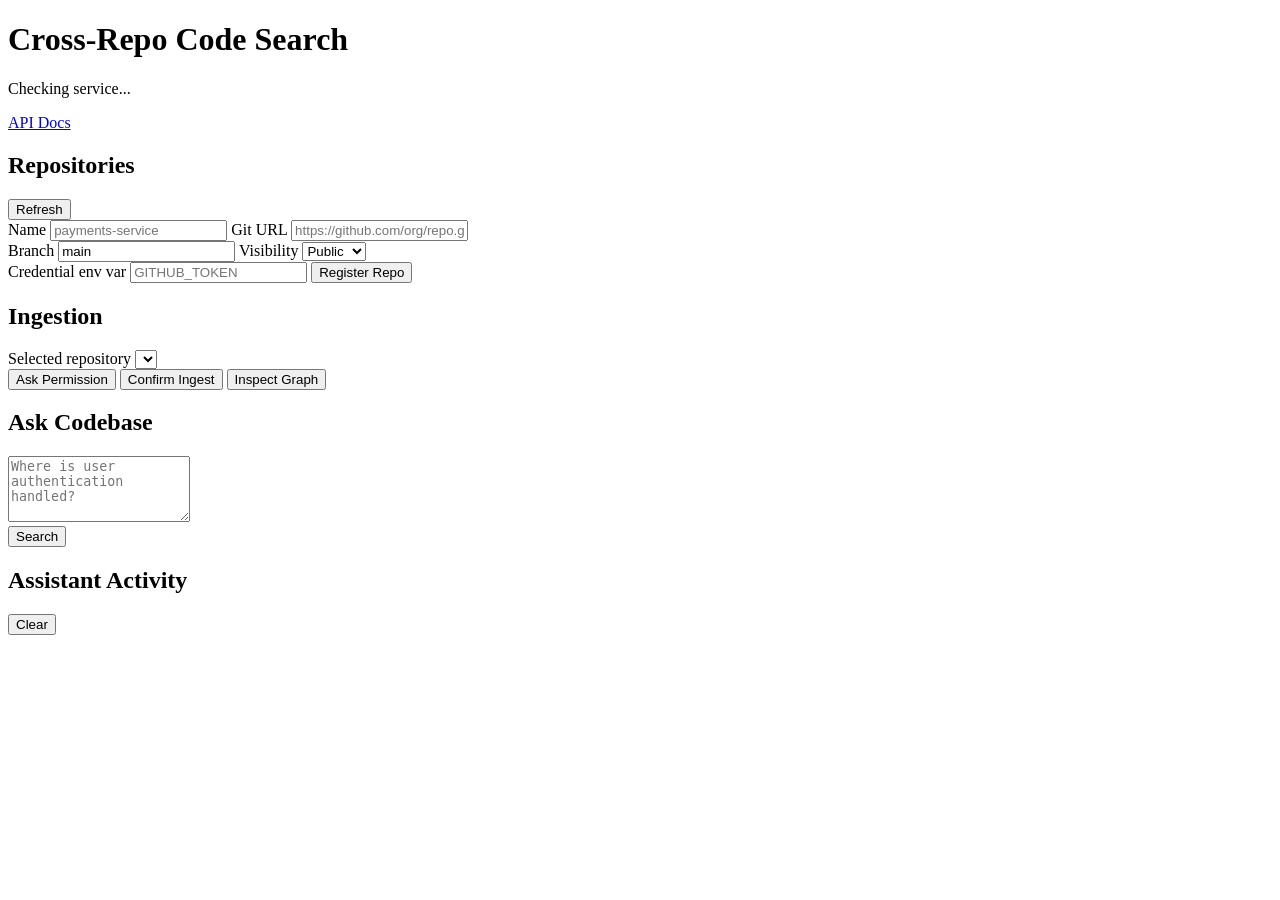
==== src/ui/static/index.html @ 17ad4fb3 "version one done" ====
<!doctype html>
<html lang="en">
  <head>
    <meta charset="utf-8" />
    <meta name="viewport" content="width=device-width, initial-scale=1" />
    <title>Cross-Repo Code Search RAG</title>
    <link rel="stylesheet" href="/static/styles.css" />
  </head>
  <body>
    <header class="topbar">
      <div>
        <h1>Cross-Repo Code Search</h1>
        <p id="health">Checking service...</p>
      </div>
      <a class="docs-link" href="/docs">API Docs</a>
    </header>

    <main class="layout">
      <section class="panel repo-panel">
        <div class="panel-header">
          <h2>Repositories</h2>
          <button id="refreshRepos" title="Refresh repositories">Refresh</button>
        </div>

        <form id="repoForm" class="stack">
          <label>
            Name
            <input name="name" required placeholder="payments-service" />
          </label>
          <label>
            Git URL
            <input name="git_url" required placeholder="https://github.com/org/repo.git" />
          </label>
          <div class="grid-two">
            <label>
              Branch
              <input name="default_branch" value="main" />
            </label>
            <label>
              Visibility
              <select name="visibility">
                <option value="public">Public</option>
                <option value="private">Private</option>
              </select>
            </label>
          </div>
          <label>
            Credential env var
            <input name="credential_env_var" placeholder="GITHUB_TOKEN" />
          </label>
          <button type="submit">Register Repo</button>
        </form>

        <div id="repoList" class="list"></div>
      </section>

      <section class="panel action-panel">
        <div class="panel-header">
          <h2>Ingestion</h2>
        </div>
        <div class="stack">
          <label>
            Selected repository
            <select id="repoSelect"></select>
          </label>
          <div class="button-row">
            <button id="requestIngest">Ask Permission</button>
            <button id="confirmIngest">Confirm Ingest</button>
            <button id="inspectGraph">Inspect Graph</button>
          </div>
        </div>
        <pre id="graphOutput" class="output"></pre>
      </section>

      <section class="panel query-panel">
        <div class="panel-header">
          <h2>Ask Codebase</h2>
        </div>
        <form id="queryForm" class="stack">
          <textarea name="question" rows="4" required placeholder="Where is user authentication handled?"></textarea>
          <div class="button-row">
            <button type="submit">Search</button>
          </div>
        </form>
        <article id="answer" class="answer"></article>
        <div id="citations" class="list"></div>
        <div id="retrieved" class="list"></div>
      </section>

      <section class="panel events-panel">
        <div class="panel-header">
          <h2>Assistant Activity</h2>
          <button id="clearEvents" title="Clear activity">Clear</button>
        </div>
        <div id="events" class="timeline"></div>
      </section>
    </main>

    <script src="/static/app.js"></script>
  </body>
</html>
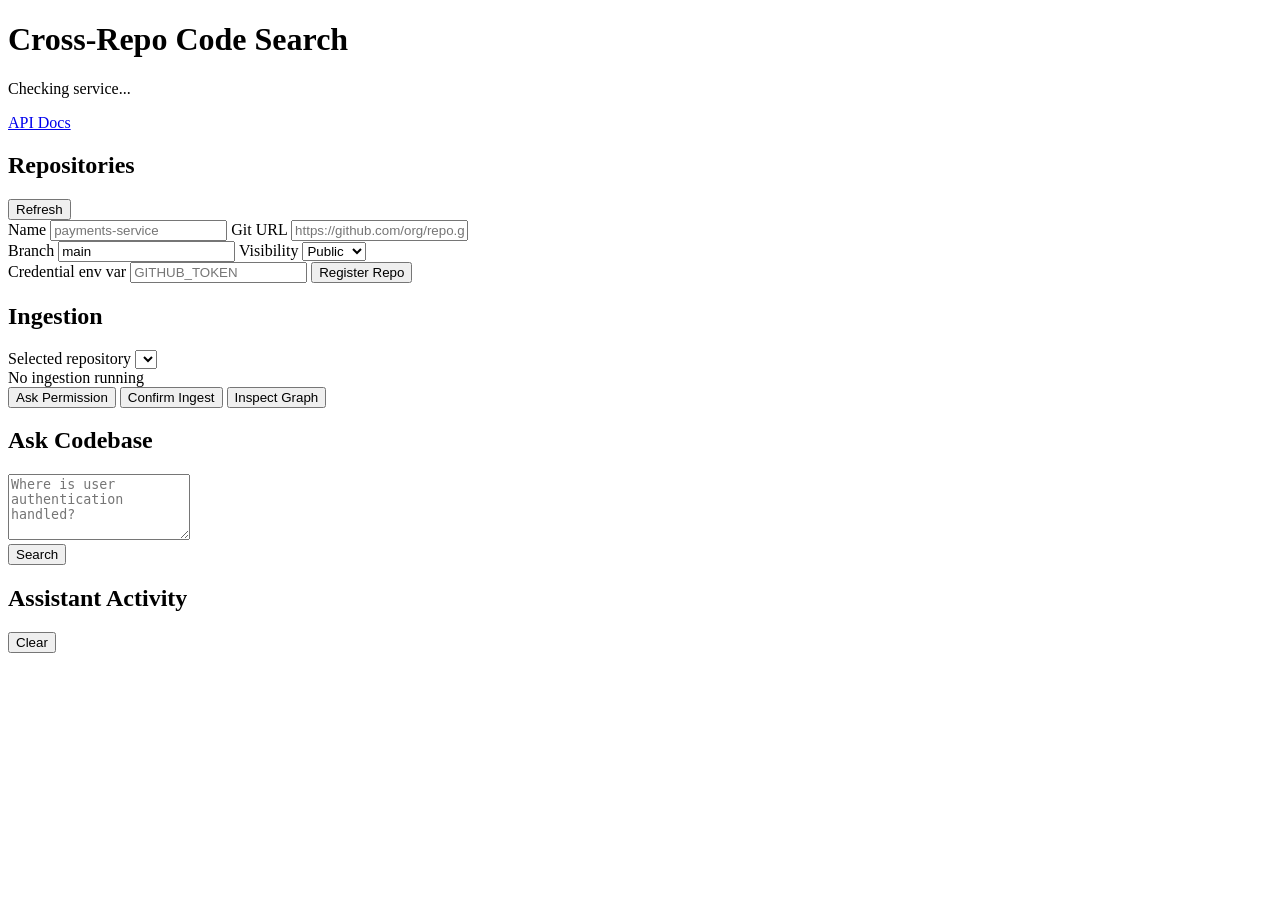
==== commit 471e40e2: "update the system" ====
--- a/src/ui/static/index.html
+++ b/src/ui/static/index.html
@@ -63,6 +63,12 @@
             Selected repository
             <select id="repoSelect"></select>
           </label>
+          <div class="progress-wrap">
+            <div class="progress-label" id="progressLabel">No ingestion running</div>
+            <div class="progress-track">
+              <div class="progress-bar" id="progressBar"></div>
+            </div>
+          </div>
           <div class="button-row">
             <button id="requestIngest">Ask Permission</button>
             <button id="confirmIngest">Confirm Ingest</button>
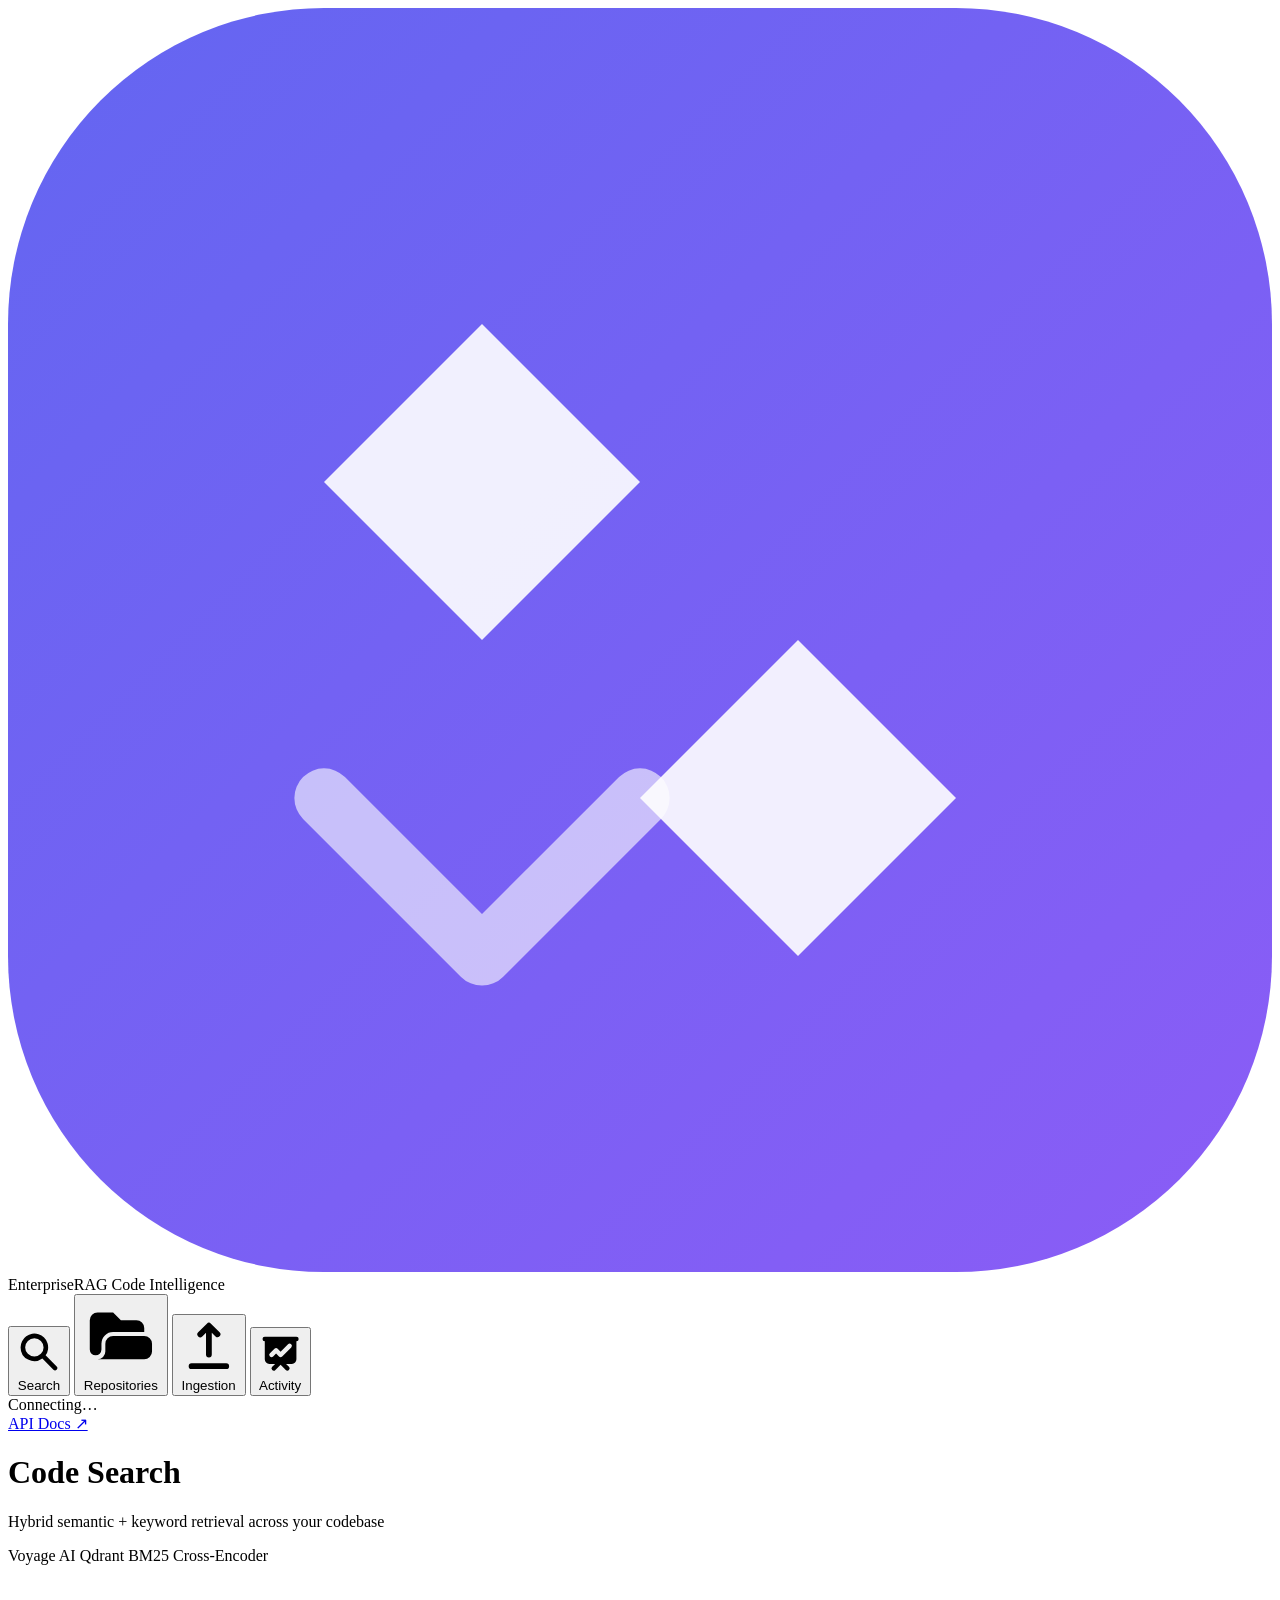
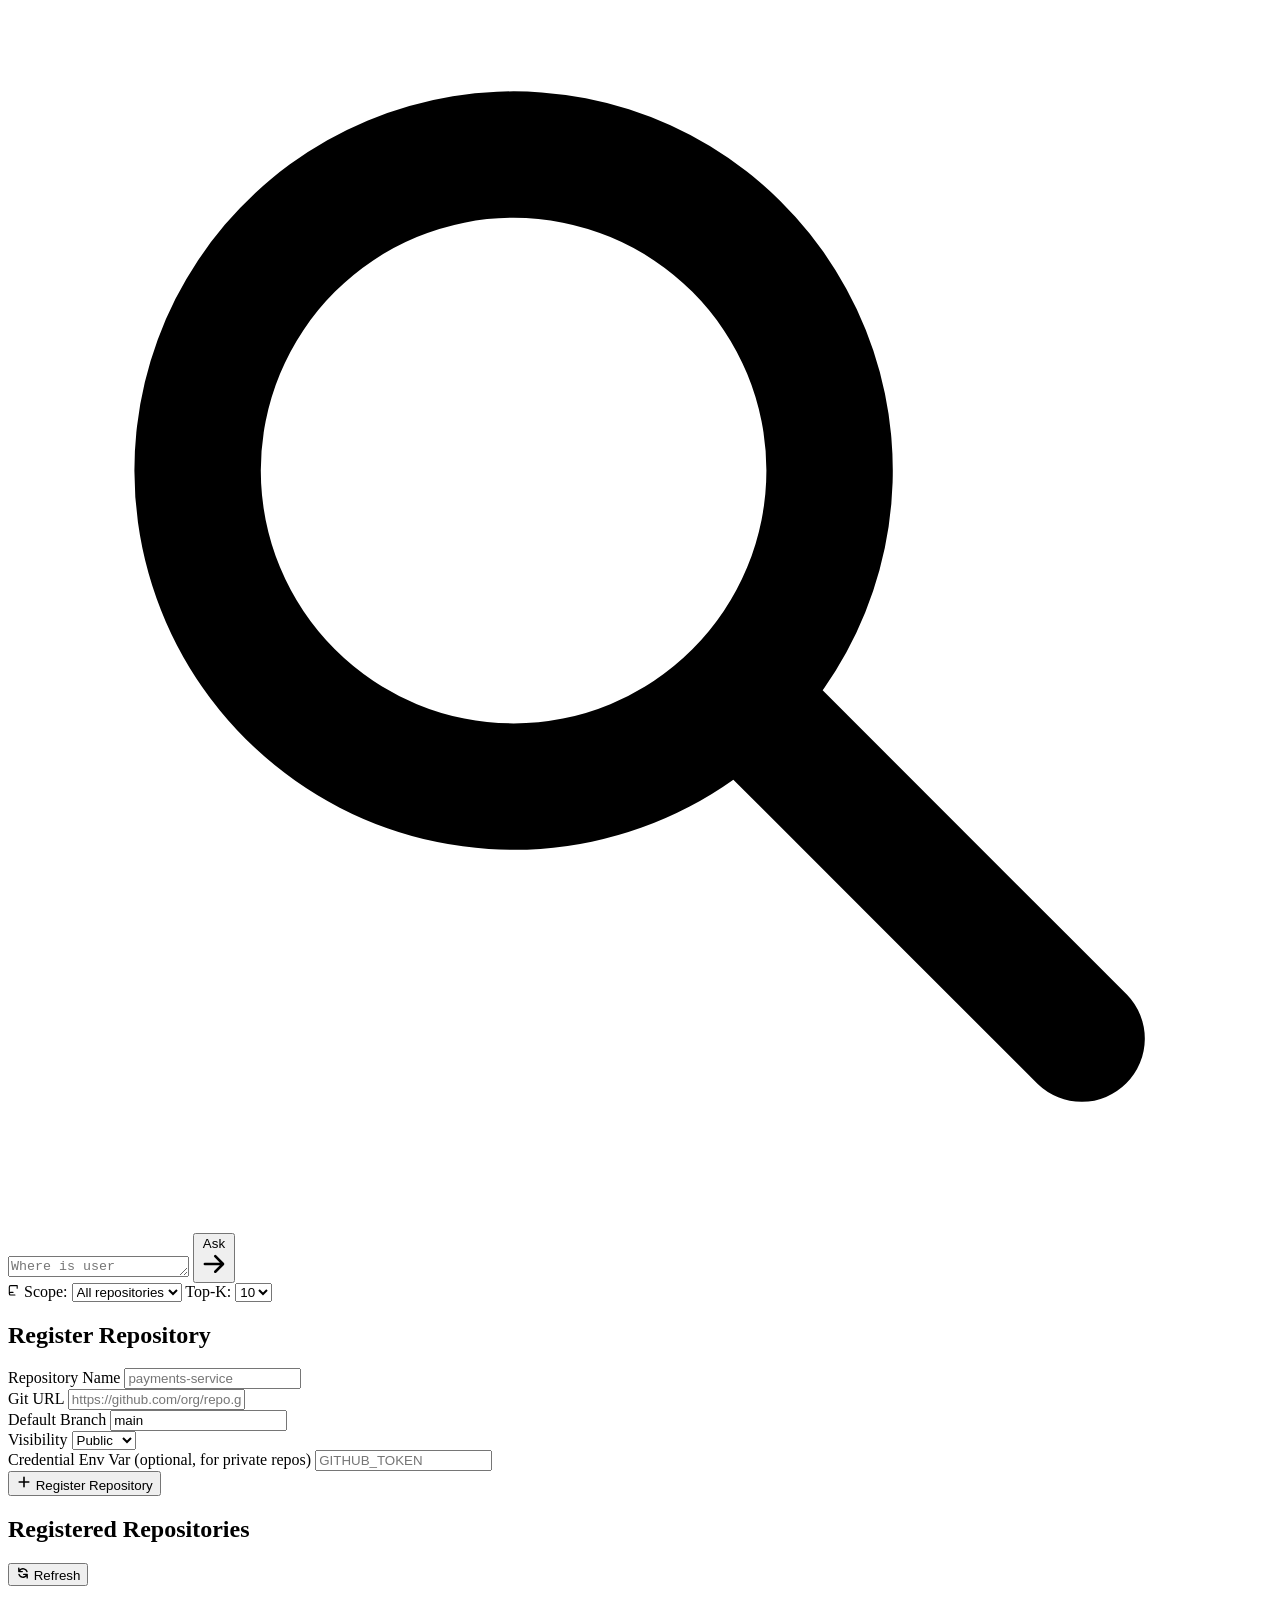
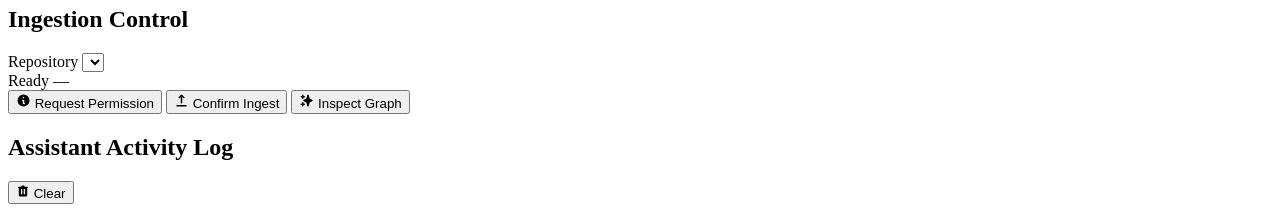
==== commit 73eeed39: "updating the vector database to chromadb and the llm provider to Groq for a fast inference" ====
--- a/src/ui/static/index.html
+++ b/src/ui/static/index.html
@@ -3,103 +3,291 @@
   <head>
     <meta charset="utf-8" />
     <meta name="viewport" content="width=device-width, initial-scale=1" />
-    <title>Cross-Repo Code Search RAG</title>
+    <meta name="description" content="Enterprise RAG — Semantic code search powered by Voyage AI, Qdrant, BM25 hybrid retrieval, and cross-encoder reranking." />
+    <title>EnterpriseRAG · Code Intelligence Platform</title>
+    <link rel="preconnect" href="https://fonts.googleapis.com" />
+    <link rel="preconnect" href="https://fonts.gstatic.com" crossorigin />
+    <link href="https://fonts.googleapis.com/css2?family=Inter:wght@300;400;500;600;700&family=JetBrains+Mono:wght@400;500&display=swap" rel="stylesheet" />
     <link rel="stylesheet" href="/static/styles.css" />
   </head>
   <body>
-    <header class="topbar">
-      <div>
-        <h1>Cross-Repo Code Search</h1>
-        <p id="health">Checking service...</p>
+
+    <!-- ───────────────────────── SIDEBAR ───────────────────────── -->
+    <aside class="sidebar" id="sidebar">
+      <div class="sidebar-logo">
+        <div class="logo-icon">
+          <svg viewBox="0 0 32 32" fill="none" xmlns="http://www.w3.org/2000/svg">
+            <rect width="32" height="32" rx="8" fill="url(#lg1)"/>
+            <path d="M8 12l4-4 4 4-4 4-4-4z" fill="#fff" opacity=".9"/>
+            <path d="M16 20l4-4 4 4-4 4-4-4z" fill="#fff" opacity=".9"/>
+            <path d="M8 20l4 4 4-4" stroke="#fff" stroke-width="1.5" stroke-linecap="round" stroke-linejoin="round" opacity=".6"/>
+            <defs><linearGradient id="lg1" x1="0" y1="0" x2="32" y2="32" gradientUnits="userSpaceOnUse"><stop stop-color="#6366f1"/><stop offset="1" stop-color="#8b5cf6"/></linearGradient></defs>
+          </svg>
+        </div>
+        <div class="logo-text">
+          <span class="logo-name">EnterpriseRAG</span>
+          <span class="logo-tag">Code Intelligence</span>
+        </div>
       </div>
-      <a class="docs-link" href="/docs">API Docs</a>
-    </header>
-
-    <main class="layout">
-      <section class="panel repo-panel">
-        <div class="panel-header">
-          <h2>Repositories</h2>
-          <button id="refreshRepos" title="Refresh repositories">Refresh</button>
-        </div>
-
-        <form id="repoForm" class="stack">
-          <label>
-            Name
-            <input name="name" required placeholder="payments-service" />
-          </label>
-          <label>
-            Git URL
-            <input name="git_url" required placeholder="https://github.com/org/repo.git" />
-          </label>
-          <div class="grid-two">
-            <label>
-              Branch
-              <input name="default_branch" value="main" />
-            </label>
-            <label>
-              Visibility
-              <select name="visibility">
-                <option value="public">Public</option>
-                <option value="private">Private</option>
+
+      <nav class="sidebar-nav">
+        <button class="nav-item active" data-tab="search" id="navSearch">
+          <svg class="nav-icon" viewBox="0 0 20 20" fill="currentColor"><path fill-rule="evenodd" d="M8 4a4 4 0 100 8 4 4 0 000-8zM2 8a6 6 0 1110.89 3.476l4.817 4.817a1 1 0 01-1.414 1.414l-4.816-4.816A6 6 0 012 8z" clip-rule="evenodd"/></svg>
+          <span>Search</span>
+        </button>
+        <button class="nav-item" data-tab="repos" id="navRepos">
+          <svg class="nav-icon" viewBox="0 0 20 20" fill="currentColor"><path fill-rule="evenodd" d="M2 6a2 2 0 012-2h4l2 2h4a2 2 0 012 2v1H8a3 3 0 00-3 3v1.5a1.5 1.5 0 01-3 0V6z" clip-rule="evenodd"/><path d="M6 12a2 2 0 012-2h8a2 2 0 012 2v2a2 2 0 01-2 2H2h2a2 2 0 002-2v-2z"/></svg>
+          <span>Repositories</span>
+        </button>
+        <button class="nav-item" data-tab="ingest" id="navIngest">
+          <svg class="nav-icon" viewBox="0 0 20 20" fill="currentColor"><path d="M3 17a1 1 0 011-1h12a1 1 0 110 2H4a1 1 0 01-1-1zM6.293 6.707a1 1 0 010-1.414l3-3a1 1 0 011.414 0l3 3a1 1 0 01-1.414 1.414L11 5.414V13a1 1 0 11-2 0V5.414L7.707 6.707a1 1 0 01-1.414 0z"/></svg>
+          <span>Ingestion</span>
+        </button>
+        <button class="nav-item" data-tab="activity" id="navActivity">
+          <svg class="nav-icon" viewBox="0 0 20 20" fill="currentColor"><path fill-rule="evenodd" d="M3 3a1 1 0 000 2v8a2 2 0 002 2h2.586l-1.293 1.293a1 1 0 101.414 1.414L10 15.414l2.293 2.293a1 1 0 001.414-1.414L12.414 15H15a2 2 0 002-2V5a1 1 0 100-2H3zm11.707 4.707a1 1 0 00-1.414-1.414L10 9.586 8.707 8.293a1 1 0 00-1.414 0l-2 2a1 1 0 101.414 1.414L8 10.414l1.293 1.293a1 1 0 001.414 0l4-4z" clip-rule="evenodd"/></svg>
+          <span>Activity</span>
+        </button>
+      </nav>
+
+      <div class="sidebar-footer">
+        <div class="health-chip" id="healthChip">
+          <span class="health-dot"></span>
+          <span id="healthText">Connecting…</span>
+        </div>
+        <a href="/docs" target="_blank" class="api-link">API Docs ↗</a>
+      </div>
+    </aside>
+
+    <!-- ───────────────────────── MAIN ───────────────────────── -->
+    <main class="main-content">
+
+      <!-- ─── TOP BAR ─── -->
+      <header class="topbar">
+        <div class="topbar-left">
+          <h1 class="page-title" id="pageTitle">Code Search</h1>
+          <p class="page-sub" id="pageSub">Hybrid semantic + keyword retrieval across your codebase</p>
+        </div>
+        <div class="topbar-right">
+          <div class="pipeline-badges">
+            <span class="badge badge-voyage">Voyage AI</span>
+            <span class="badge badge-qdrant">Qdrant</span>
+            <span class="badge badge-bm25">BM25</span>
+            <span class="badge badge-ce">Cross-Encoder</span>
+          </div>
+        </div>
+      </header>
+
+      <!-- ─────────── SEARCH TAB ─────────── -->
+      <section class="tab-panel active" id="tabSearch">
+        <div class="search-hero">
+          <form id="queryForm" class="search-form" autocomplete="off">
+            <div class="search-bar-wrap">
+              <svg class="search-icon-inside" viewBox="0 0 20 20" fill="currentColor"><path fill-rule="evenodd" d="M8 4a4 4 0 100 8 4 4 0 000-8zM2 8a6 6 0 1110.89 3.476l4.817 4.817a1 1 0 01-1.414 1.414l-4.816-4.816A6 6 0 012 8z" clip-rule="evenodd"/></svg>
+              <textarea
+                id="searchInput"
+                name="question"
+                rows="1"
+                required
+                placeholder="Where is user authentication handled? How does caching work?"
+              ></textarea>
+              <button type="submit" class="search-btn" id="searchBtn">
+                <span class="search-btn-label">Ask</span>
+                <svg class="search-btn-icon" viewBox="0 0 20 20" fill="currentColor"><path fill-rule="evenodd" d="M10.293 3.293a1 1 0 011.414 0l6 6a1 1 0 010 1.414l-6 6a1 1 0 01-1.414-1.414L14.586 11H3a1 1 0 110-2h11.586l-4.293-4.293a1 1 0 010-1.414z" clip-rule="evenodd"/></svg>
+              </button>
+            </div>
+            <div class="search-meta-row">
+              <label class="search-scope-label" for="repoSelectSearch">
+                <svg viewBox="0 0 16 16" fill="currentColor" width="12" height="12"><path d="M1 2.5A2.5 2.5 0 013.5 0h8.75a.75.75 0 01.75.75v3.5a.75.75 0 01-1.5 0V1.5h-8a1 1 0 00-1 1v6.708A2.492 2.492 0 013.5 9h3.25a.75.75 0 010 1.5H3.5a1 1 0 100 2h5.75a.75.75 0 010 1.5H3.5A2.5 2.5 0 011 11.5v-9z"/></svg>
+                Scope:
+              </label>
+              <select id="repoSelectSearch" class="scope-select">
+                <option value="">All repositories</option>
               </select>
-            </label>
-          </div>
-          <label>
-            Credential env var
-            <input name="credential_env_var" placeholder="GITHUB_TOKEN" />
-          </label>
-          <button type="submit">Register Repo</button>
-        </form>
-
-        <div id="repoList" class="list"></div>
-      </section>
-
-      <section class="panel action-panel">
-        <div class="panel-header">
-          <h2>Ingestion</h2>
-        </div>
-        <div class="stack">
-          <label>
-            Selected repository
-            <select id="repoSelect"></select>
-          </label>
-          <div class="progress-wrap">
-            <div class="progress-label" id="progressLabel">No ingestion running</div>
-            <div class="progress-track">
-              <div class="progress-bar" id="progressBar"></div>
-            </div>
-          </div>
-          <div class="button-row">
-            <button id="requestIngest">Ask Permission</button>
-            <button id="confirmIngest">Confirm Ingest</button>
-            <button id="inspectGraph">Inspect Graph</button>
-          </div>
-        </div>
-        <pre id="graphOutput" class="output"></pre>
-      </section>
-
-      <section class="panel query-panel">
-        <div class="panel-header">
-          <h2>Ask Codebase</h2>
-        </div>
-        <form id="queryForm" class="stack">
-          <textarea name="question" rows="4" required placeholder="Where is user authentication handled?"></textarea>
-          <div class="button-row">
-            <button type="submit">Search</button>
-          </div>
-        </form>
-        <article id="answer" class="answer"></article>
-        <div id="citations" class="list"></div>
-        <div id="retrieved" class="list"></div>
-      </section>
-
-      <section class="panel events-panel">
-        <div class="panel-header">
-          <h2>Assistant Activity</h2>
-          <button id="clearEvents" title="Clear activity">Clear</button>
-        </div>
-        <div id="events" class="timeline"></div>
-      </section>
+              <label class="search-scope-label">Top-K:</label>
+              <select id="topKSelect" class="scope-select">
+                <option value="5">5</option>
+                <option value="10" selected>10</option>
+                <option value="20">20</option>
+              </select>
+            </div>
+          </form>
+        </div>
+
+        <!-- Pipeline progress strip (shown while searching) -->
+        <div class="pipeline-strip" id="pipelineStrip" style="display:none">
+          <div class="pipeline-step" id="ps-planning" data-step="planning">
+            <div class="ps-dot"></div><span>Planning</span>
+          </div>
+          <div class="pipeline-arrow">›</div>
+          <div class="pipeline-step" id="ps-searching" data-step="searching">
+            <div class="ps-dot"></div><span>Hybrid Retrieval</span>
+          </div>
+          <div class="pipeline-arrow">›</div>
+          <div class="pipeline-step" id="ps-reranking" data-step="reranking">
+            <div class="ps-dot"></div><span>Cross-Encoder</span>
+          </div>
+          <div class="pipeline-arrow">›</div>
+          <div class="pipeline-step" id="ps-synthesizing" data-step="synthesizing">
+            <div class="ps-dot"></div><span>Synthesis</span>
+          </div>
+          <div class="pipeline-arrow">›</div>
+          <div class="pipeline-step" id="ps-completed" data-step="completed">
+            <div class="ps-dot"></div><span>Done</span>
+          </div>
+        </div>
+
+        <!-- Results area -->
+        <div id="resultsArea" style="display:none">
+          <!-- Answer card -->
+          <div class="result-card answer-card" id="answerCard">
+            <div class="card-header">
+              <div class="card-header-left">
+                <div class="card-icon card-icon--answer">
+                  <svg viewBox="0 0 20 20" fill="currentColor"><path fill-rule="evenodd" d="M18 10a8 8 0 11-16 0 8 8 0 0116 0zm-8-3a1 1 0 00-.867.5 1 1 0 11-1.731-1A3 3 0 0113 8a3.001 3.001 0 01-2 2.83V11a1 1 0 11-2 0v-1a1 1 0 011-1 1 1 0 100-2zm0 8a1 1 0 100-2 1 1 0 000 2z" clip-rule="evenodd"/></svg>
+                </div>
+                <h2 class="card-title">Answer</h2>
+              </div>
+              <div class="answer-model-badge" id="answerModelBadge">gemini-2.0-flash</div>
+            </div>
+            <div class="answer-body" id="answerBody">
+              <div class="typing-dots"><span></span><span></span><span></span></div>
+            </div>
+          </div>
+
+          <!-- Citations -->
+          <div class="result-card citations-card" id="citationsCard" style="display:none">
+            <div class="card-header">
+              <div class="card-header-left">
+                <div class="card-icon card-icon--cite">
+                  <svg viewBox="0 0 20 20" fill="currentColor"><path fill-rule="evenodd" d="M4 4a2 2 0 012-2h4.586A2 2 0 0112 2.586L15.414 6A2 2 0 0116 7.414V16a2 2 0 01-2 2H6a2 2 0 01-2-2V4zm2 6a1 1 0 011-1h6a1 1 0 110 2H7a1 1 0 01-1-1zm1 3a1 1 0 100 2h6a1 1 0 100-2H7z" clip-rule="evenodd"/></svg>
+                </div>
+                <h2 class="card-title">Citations</h2>
+              </div>
+              <span class="card-count" id="citationCount">0</span>
+            </div>
+            <div class="citations-list" id="citationsList"></div>
+          </div>
+
+          <!-- Retrieved chunks -->
+          <div class="result-card chunks-card" id="chunksCard" style="display:none">
+            <div class="card-header">
+              <div class="card-header-left">
+                <div class="card-icon card-icon--chunk">
+                  <svg viewBox="0 0 20 20" fill="currentColor"><path fill-rule="evenodd" d="M12.316 3.051a1 1 0 01.633 1.265l-4 12a1 1 0 11-1.898-.632l4-12a1 1 0 011.265-.633zM5.707 6.293a1 1 0 010 1.414L3.414 10l2.293 2.293a1 1 0 11-1.414 1.414l-3-3a1 1 0 010-1.414l3-3a1 1 0 011.414 0zm8.586 0a1 1 0 011.414 0l3 3a1 1 0 010 1.414l-3 3a1 1 0 11-1.414-1.414L16.586 10l-2.293-2.293a1 1 0 010-1.414z" clip-rule="evenodd"/></svg>
+                </div>
+                <h2 class="card-title">Retrieved Chunks</h2>
+              </div>
+              <span class="card-count" id="chunkCount">0</span>
+            </div>
+            <div class="chunks-list" id="chunksList"></div>
+          </div>
+        </div>
+      </section>
+
+      <!-- ─────────── REPOSITORIES TAB ─────────── -->
+      <section class="tab-panel" id="tabRepos">
+        <div class="page-section">
+          <div class="section-header">
+            <h2 class="section-title">Register Repository</h2>
+          </div>
+          <form id="repoForm" class="repo-form glass-card">
+            <div class="form-grid">
+              <div class="form-field">
+                <label class="form-label" for="repoName">Repository Name</label>
+                <input id="repoName" class="form-input" name="name" required placeholder="payments-service" />
+              </div>
+              <div class="form-field">
+                <label class="form-label" for="repoUrl">Git URL</label>
+                <input id="repoUrl" class="form-input" name="git_url" required placeholder="https://github.com/org/repo.git" />
+              </div>
+              <div class="form-field">
+                <label class="form-label" for="repoBranch">Default Branch</label>
+                <input id="repoBranch" class="form-input" name="default_branch" value="main" />
+              </div>
+              <div class="form-field">
+                <label class="form-label" for="repoVisibility">Visibility</label>
+                <select id="repoVisibility" class="form-input" name="visibility">
+                  <option value="public">Public</option>
+                  <option value="private">Private</option>
+                </select>
+              </div>
+              <div class="form-field form-field--full">
+                <label class="form-label" for="repoCredential">Credential Env Var <span class="form-optional">(optional, for private repos)</span></label>
+                <input id="repoCredential" class="form-input" name="credential_env_var" placeholder="GITHUB_TOKEN" />
+              </div>
+            </div>
+            <button type="submit" class="btn btn-primary" id="registerBtn">
+              <svg viewBox="0 0 20 20" fill="currentColor" width="16" height="16"><path fill-rule="evenodd" d="M10 3a1 1 0 011 1v5h5a1 1 0 110 2h-5v5a1 1 0 11-2 0v-5H4a1 1 0 110-2h5V4a1 1 0 011-1z" clip-rule="evenodd"/></svg>
+              Register Repository
+            </button>
+          </form>
+        </div>
+
+        <div class="page-section">
+          <div class="section-header">
+            <h2 class="section-title">Registered Repositories</h2>
+            <button class="btn btn-ghost btn-sm" id="refreshRepos">
+              <svg viewBox="0 0 20 20" fill="currentColor" width="14" height="14"><path fill-rule="evenodd" d="M4 2a1 1 0 011 1v2.101a7.002 7.002 0 0111.601 2.566 1 1 0 11-1.885.666A5.002 5.002 0 005.999 7H9a1 1 0 010 2H4a1 1 0 01-1-1V3a1 1 0 011-1zm.008 9.057a1 1 0 011.276.61A5.002 5.002 0 0014.001 13H11a1 1 0 110-2h5a1 1 0 011 1v5a1 1 0 11-2 0v-2.101a7.002 7.002 0 01-11.601-2.566 1 1 0 01.61-1.276z" clip-rule="evenodd"/></svg>
+              Refresh
+            </button>
+          </div>
+          <div id="repoList" class="repo-list"></div>
+        </div>
+      </section>
+
+      <!-- ─────────── INGESTION TAB ─────────── -->
+      <section class="tab-panel" id="tabIngest">
+        <div class="page-section">
+          <div class="section-header">
+            <h2 class="section-title">Ingestion Control</h2>
+          </div>
+          <div class="glass-card ingestion-control">
+            <div class="form-field">
+              <label class="form-label" for="repoSelectIngest">Repository</label>
+              <select id="repoSelectIngest" class="form-input"></select>
+            </div>
+            <div class="ingest-progress-wrap" id="ingestProgressWrap">
+              <div class="ingest-progress-header">
+                <span class="ingest-status-label" id="ingestStatusLabel">Ready</span>
+                <span class="ingest-pct" id="ingestPct">—</span>
+              </div>
+              <div class="ingest-track">
+                <div class="ingest-fill" id="ingestFill" style="width:0%"></div>
+              </div>
+            </div>
+            <div class="ingest-btn-row">
+              <button class="btn btn-secondary" id="requestIngest">
+                <svg viewBox="0 0 20 20" fill="currentColor" width="15" height="15"><path fill-rule="evenodd" d="M18 10a8 8 0 11-16 0 8 8 0 0116 0zm-7-4a1 1 0 11-2 0 1 1 0 012 0zM9 9a1 1 0 000 2v3a1 1 0 001 1h1a1 1 0 100-2v-3a1 1 0 00-1-1H9z" clip-rule="evenodd"/></svg>
+                Request Permission
+              </button>
+              <button class="btn btn-primary" id="confirmIngest">
+                <svg viewBox="0 0 20 20" fill="currentColor" width="15" height="15"><path d="M3 17a1 1 0 011-1h12a1 1 0 110 2H4a1 1 0 01-1-1zM6.293 6.707a1 1 0 010-1.414l3-3a1 1 0 011.414 0l3 3a1 1 0 01-1.414 1.414L11 5.414V13a1 1 0 11-2 0V5.414L7.707 6.707a1 1 0 01-1.414 0z"/></svg>
+                Confirm Ingest
+              </button>
+              <button class="btn btn-ghost" id="inspectGraph">
+                <svg viewBox="0 0 20 20" fill="currentColor" width="15" height="15"><path fill-rule="evenodd" d="M5 2a1 1 0 011 1v1h1a1 1 0 010 2H6v1a1 1 0 01-2 0V6H3a1 1 0 010-2h1V3a1 1 0 011-1zm0 10a1 1 0 011 1v1h1a1 1 0 110 2H6v1a1 1 0 11-2 0v-1H3a1 1 0 110-2h1v-1a1 1 0 011-1zM12 2a1 1 0 01.967.744L14.146 7.2 17.5 9.134a1 1 0 010 1.732l-3.354 1.935-1.18 4.455a1 1 0 01-1.933 0L9.854 12.8 6.5 10.866a1 1 0 010-1.732l3.354-1.935 1.18-4.455A1 1 0 0112 2z" clip-rule="evenodd"/></svg>
+                Inspect Graph
+              </button>
+            </div>
+            <pre class="graph-output" id="graphOutput" style="display:none"></pre>
+          </div>
+        </div>
+      </section>
+
+      <!-- ─────────── ACTIVITY TAB ─────────── -->
+      <section class="tab-panel" id="tabActivity">
+        <div class="page-section">
+          <div class="section-header">
+            <h2 class="section-title">Assistant Activity Log</h2>
+            <button class="btn btn-ghost btn-sm" id="clearEvents">
+              <svg viewBox="0 0 20 20" fill="currentColor" width="14" height="14"><path fill-rule="evenodd" d="M9 2a1 1 0 00-.894.553L7.382 4H4a1 1 0 000 2v10a2 2 0 002 2h8a2 2 0 002-2V6a1 1 0 100-2h-3.382l-.724-1.447A1 1 0 0011 2H9zM7 8a1 1 0 012 0v6a1 1 0 11-2 0V8zm5-1a1 1 0 00-1 1v6a1 1 0 102 0V8a1 1 0 00-1-1z" clip-rule="evenodd"/></svg>
+              Clear
+            </button>
+          </div>
+          <div id="eventsFeed" class="events-feed"></div>
+        </div>
+      </section>
+
     </main>
 
     <script src="/static/app.js"></script>
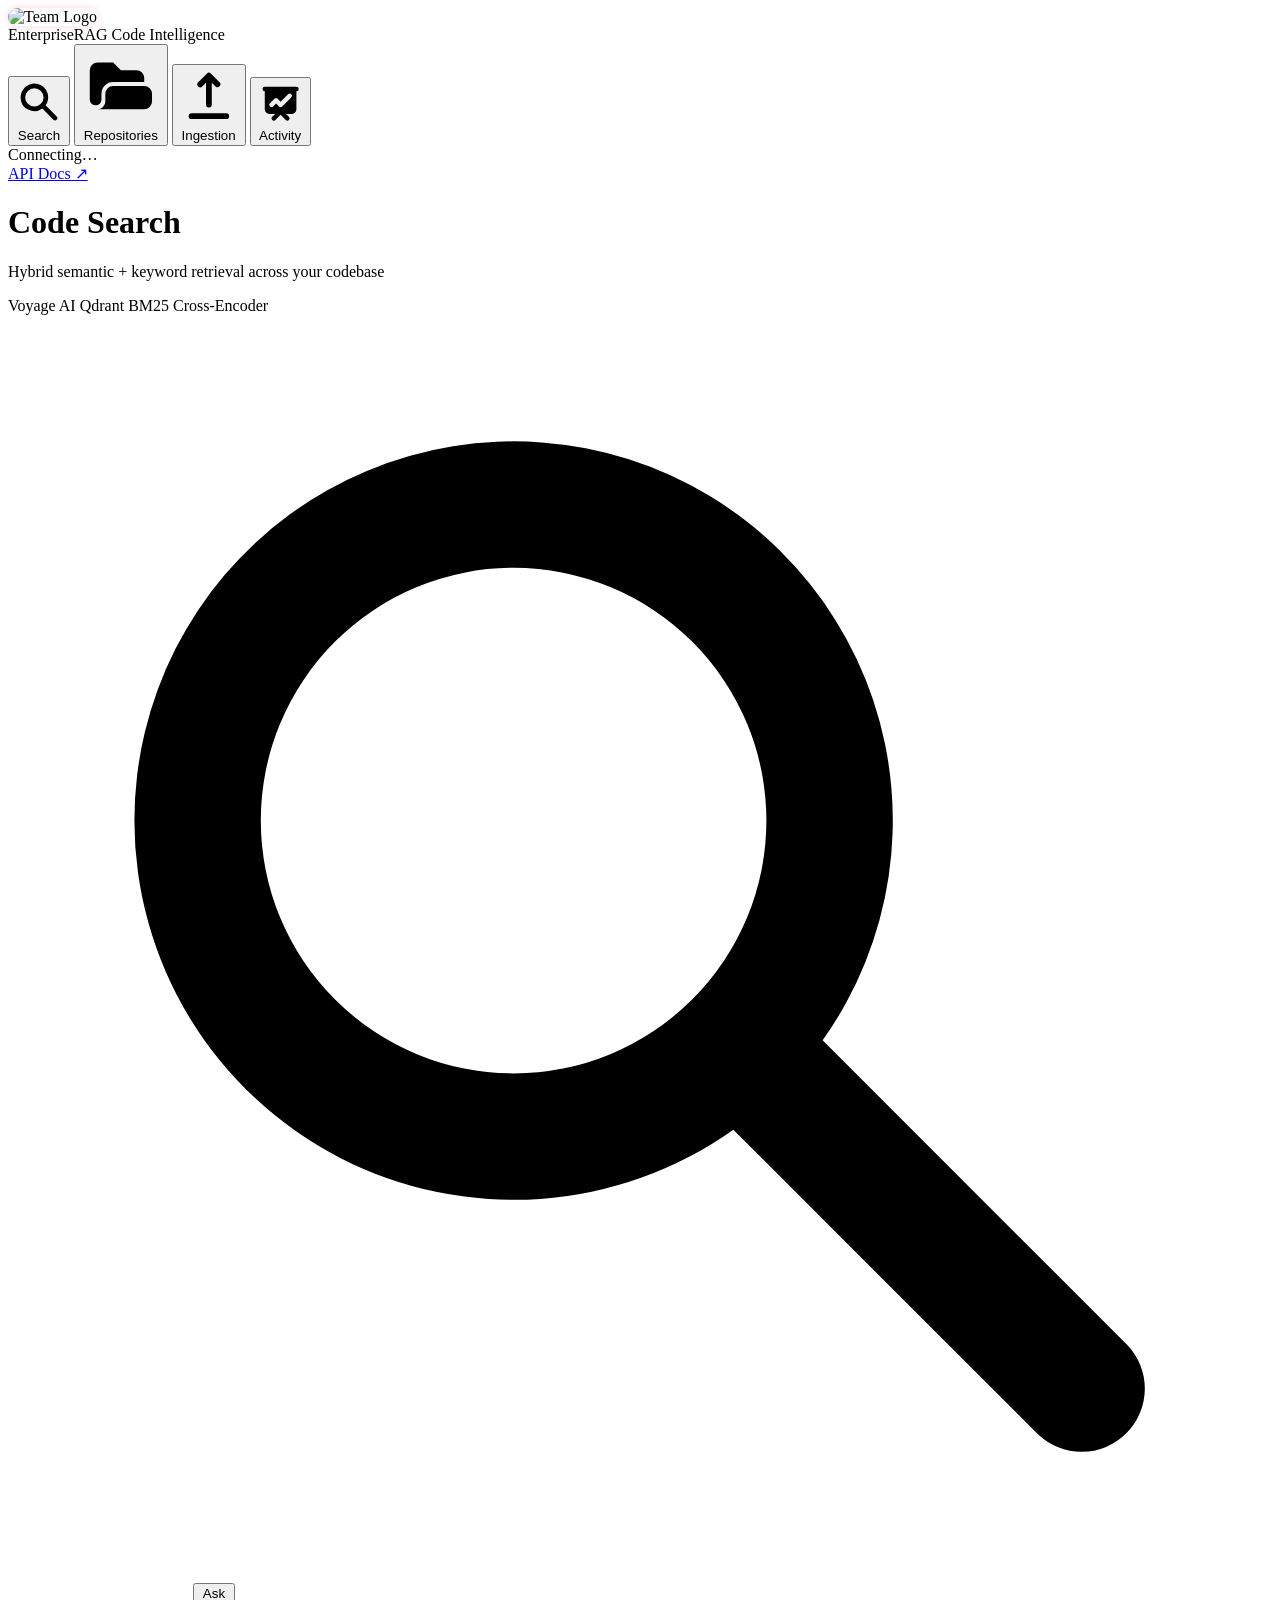
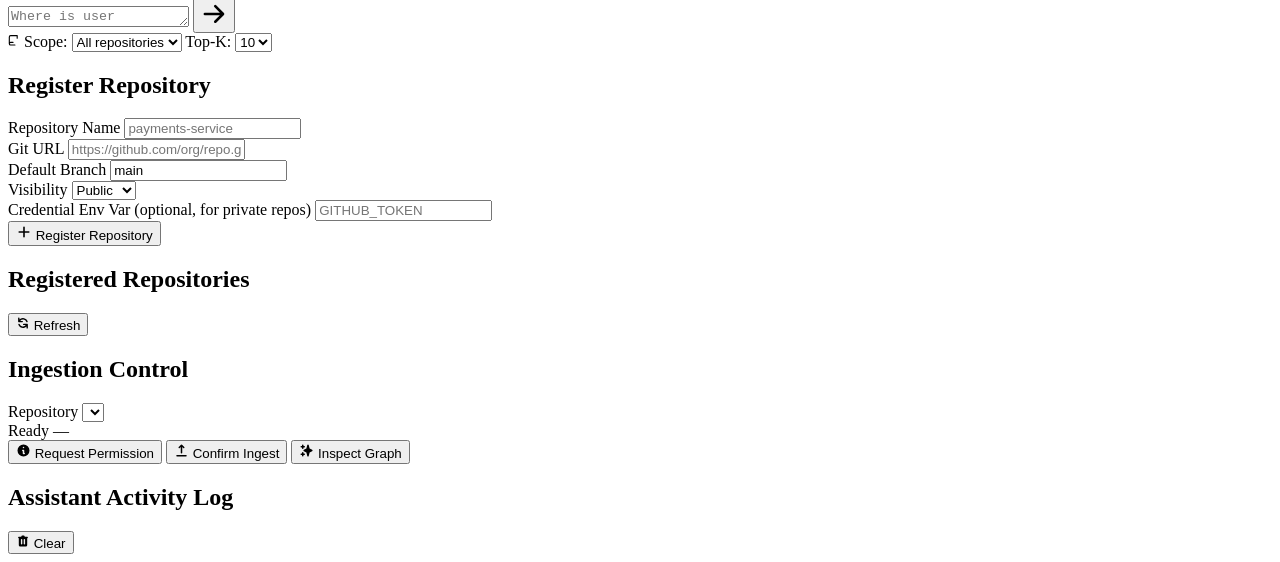
==== commit 2556e9a7: "fixing the ui" ====
--- a/src/ui/static/index.html
+++ b/src/ui/static/index.html
@@ -16,13 +16,7 @@
     <aside class="sidebar" id="sidebar">
       <div class="sidebar-logo">
         <div class="logo-icon">
-          <svg viewBox="0 0 32 32" fill="none" xmlns="http://www.w3.org/2000/svg">
-            <rect width="32" height="32" rx="8" fill="url(#lg1)"/>
-            <path d="M8 12l4-4 4 4-4 4-4-4z" fill="#fff" opacity=".9"/>
-            <path d="M16 20l4-4 4 4-4 4-4-4z" fill="#fff" opacity=".9"/>
-            <path d="M8 20l4 4 4-4" stroke="#fff" stroke-width="1.5" stroke-linecap="round" stroke-linejoin="round" opacity=".6"/>
-            <defs><linearGradient id="lg1" x1="0" y1="0" x2="32" y2="32" gradientUnits="userSpaceOnUse"><stop stop-color="#6366f1"/><stop offset="1" stop-color="#8b5cf6"/></linearGradient></defs>
-          </svg>
+          <img src="/static/logo.png" alt="Team Logo" style="width: 36px; height: 36px; border-radius: 10px; object-fit: cover; border: 1px solid var(--border2); box-shadow: 0 0 10px rgba(239,68,68,0.2);" />
         </div>
         <div class="logo-text">
           <span class="logo-name">EnterpriseRAG</span>
